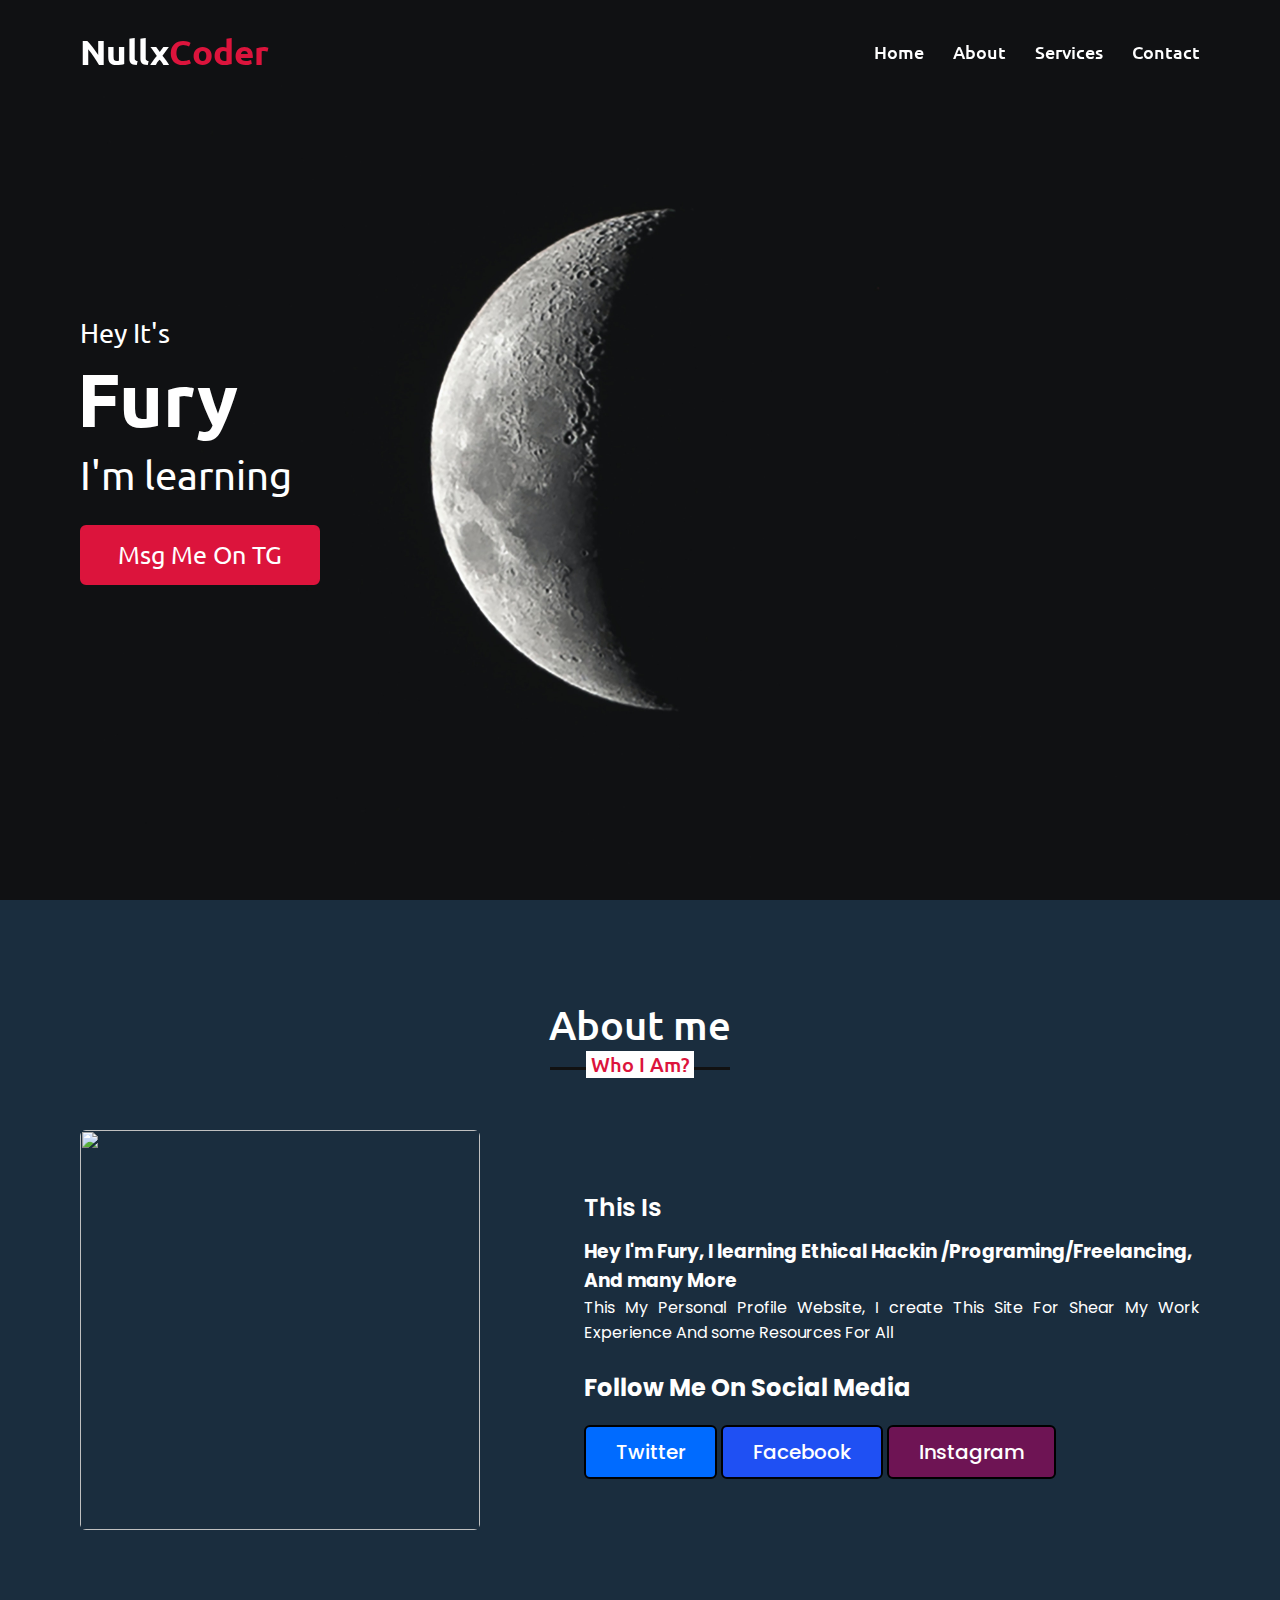
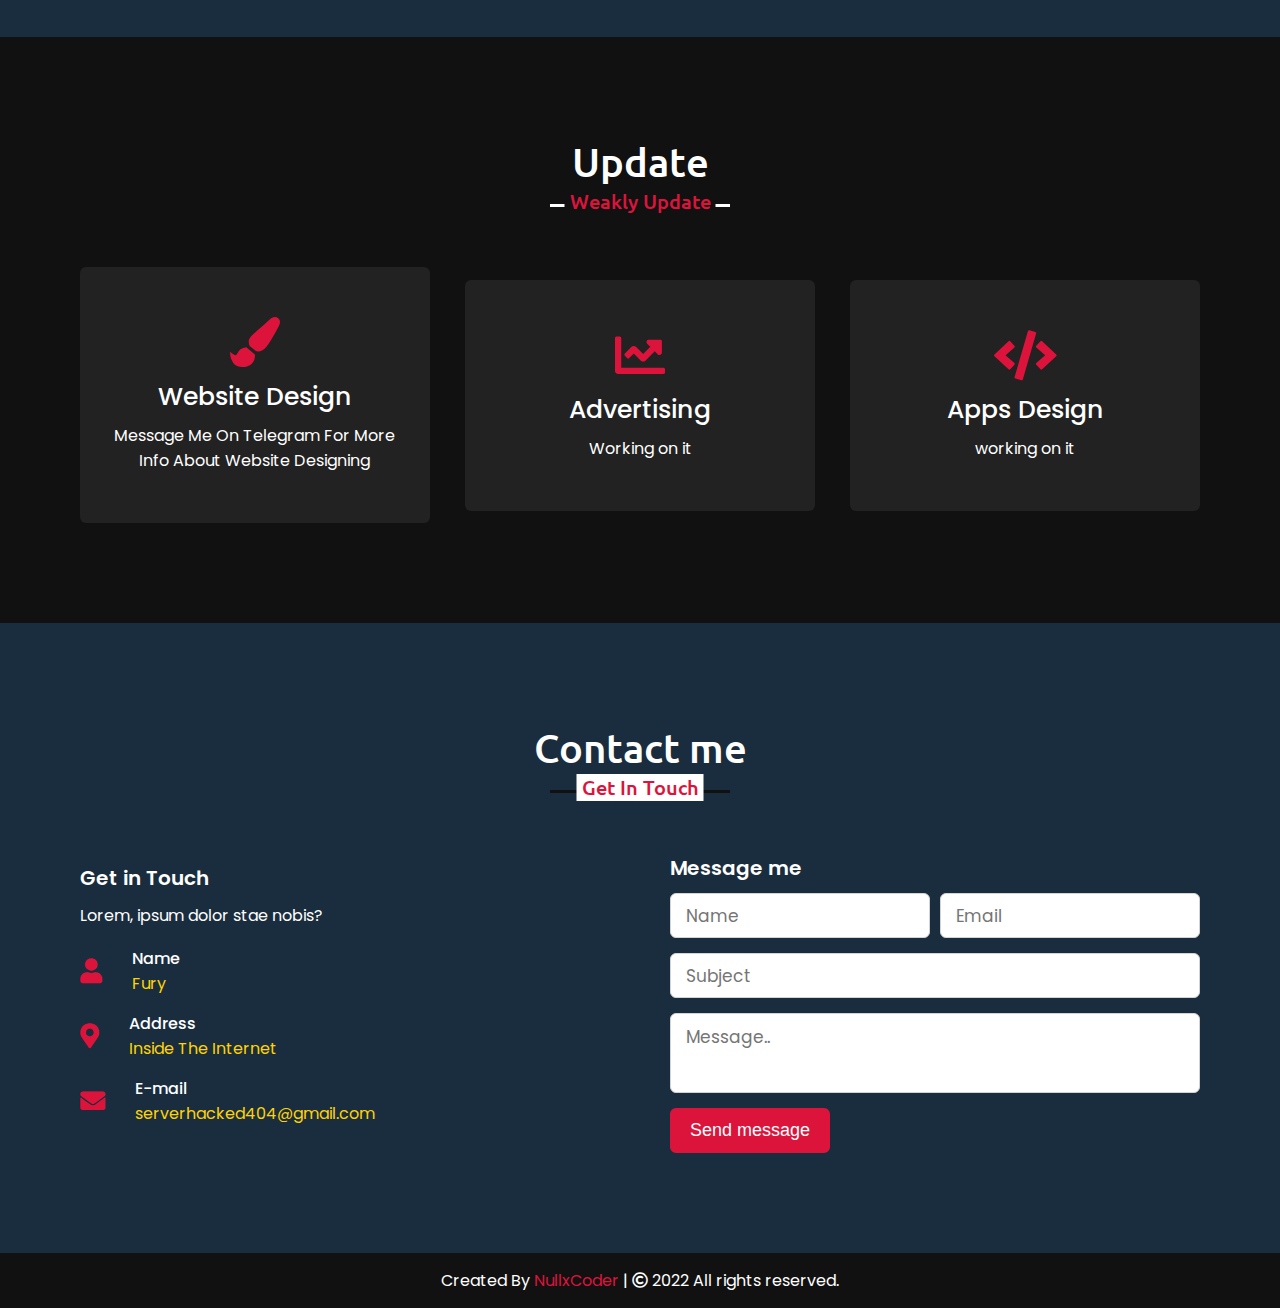
==== index.html @ dc39e5d4 "shadow" ====
<!DOCTYPE html>
<!-- Created By NullxCoder -->
<html lang="en">
<head>
    <meta charset="UTF-8">
    <meta name="viewport" content="width=device-width, initial-scale=1.0">
    <title>NullxCoder</title>
    <link rel="stylesheet" href="style.css">
    <link rel="stylesheet" href="https://cdnjs.cloudflare.com/ajax/libs/font-awesome/5.15.3/css/all.min.css"/>
    <script src="https://code.jquery.com/jquery-3.5.1.min.js"></script>
    <script src="https://cdnjs.cloudflare.com/ajax/libs/typed.js/2.0.11/typed.min.js"></script>
    <script src="https://cdnjs.cloudflare.com/ajax/libs/waypoints/4.0.1/jquery.waypoints.min.js"></script>
    <script src="https://cdnjs.cloudflare.com/ajax/libs/OwlCarousel2/2.3.4/owl.carousel.min.js"></script>
    <link rel="stylesheet" href="https://cdnjs.cloudflare.com/ajax/libs/OwlCarousel2/2.3.4/assets/owl.carousel.min.css"/>

</head>
<body>
    <div class="scroll-up-btn">
        <i class="fas fa-angle-up"></i>
    </div>
    <nav class="navbar">
        <div class="max-width">
            <div class="logo"><a href="#">Nullx<span>Coder</span></a></div>
            <ul class="menu">
                <li><a href="#home" class="menu-btn">Home</a></li>
                <li><a href="#about" class="menu-btn">About</a></li>
                <li><a href="#services" class="menu-btn">Services</a></li>
                <li><a href="#contact" class="menu-btn">Contact</a></li>
            </ul>
            <div class="menu-btn">
                <i class="fas fa-bars"></i>
            </div>
        </div>
    </nav>

    <!-- home section start -->
    <section class="home" id="home">
        <div class="max-width">
            <div class="home-content">
                <div class="text-1">Hey It's</div>
                <div class="text-2">Fury</div>
                <div class="text-3">I'm learning  <span class="typing"></span></div>
                <a href="https://t.me/ncfury">Msg Me On TG</a>
            </div>
        </div>
    </section>

    <!-- about section start -->
    <section class="about" id="about">
        <div class="max-width">
            <h2 class="title">About me</h2>
            <div class="about-content">
                <div class="column left">
                    <img src="images/profile.jpg" alt="">
                </div>
                    <div class="column right">
                        <div class="text">This Is <span class="typing-2"></span></div>
                        <h3>Hey I'm Fury, I learning Ethical Hackin /Programing/Freelancing, And many More </h3>
                        <p>This My Personal Profile Website, I create This Site For Shear My Work Experience And some Resources For All</p>
                        <br/>
                        <h2>Follow Me On Social Media </h2>
                        <a id="twt" href="#">Twitter</a>
                        <a id="fb" href="#">Facebook</a>
                        <a id="ig" href="#">Instagram</a>
                    </div>
            </div>
        </div>
    </section>

    <!-- services section start -->
    <section class="services" id="services">
        <div class="max-width">
            <h1 class="title">Update</h1>
            <div class="serv-content">	
              <div class="card">
                    <div class="box">
                        <i class="fas fa-paint-brush"></i>
                        <div class="text">Website Design</div>
                         <p>Message Me On Telegram For More Info About Website Designing</p>
                   </div>
                </div>
                <div class="card">
                    <div class="box">
                        <i class="fas fa-chart-line"></i>
                        <div class="text">Advertising</div>
                        <p>Working on it</p>
                    </div>
                </div>
                <div class="card">
                    <div class="box">
                        <i class="fas fa-code"></i>
                        <div class="text">Apps Design</div>
                        <p>working on it</p>
                    </div>
                </div>
               </div>
            </div>
        </div>
    </section>
    
    
    
    	
<link rel="import" href="Rom.html">
    

    
    <!-- Contact Section-->
 
    <section class="contact" id="contact">
        <div class="max-width">
            <h2 class="title">Contact me</h2>
            <div class="contact-content">
                <div class="column left">
                    <div class="text">Get in Touch</div>
                    <p>Lorem, ipsum dolor stae nobis?</p>
                    <div class="icons">
                        <div class="row">
                            <i class="fas fa-user"></i>
                            <div class="info">
                                <div class="head">Name</div>
                                <div class="sub-title">Fury</div>
                            </div>
                        </div>
                        <div class="row">
                            <i class="fas fa-map-marker-alt"></i>
                            <div class="info">
                                <div class="head">Address</div>
                                <div class="sub-title">Inside The Internet</div>
                            </div>
                        </div>
                        <div class="row">
                            <i class="fas fa-envelope"></i>
                            <div class="info">
                                <div class="head">E-mail </div>
                                <div class="sub-title">serverhacked404@gmail.com</div>
                            </div>
                        </div>
                    </div>
                </div>
                <div class="column right">
                    <div class="text">Message me</div>
                    <form action=" ">
                        <div class="fields">
                            <div class="field name">
                                <input type="text" placeholder="Name" required>
                            </div>
                            <div class="field email">
                                <input type="email" placeholder="Email" required>
                            </div>
                        </div>
                        <div class="field">
                            <input type="text" placeholder="Subject" required>
                        </div>
                        <div class="field textarea">
                            <textarea cols="30" rows="10" placeholder="Message.." required></textarea>
                        </div>
                        <div class="button-area">
                            <button type="submit">Send message</button>
                        </div>
                    </form>
                </div>
            </div>
        </div>
    </section>

    <!-- footer section start -->
    <footer>
        <span>Created By <a href="https://github.com/nullxcoder/">NullxCoder</a> | <span class="far fa-copyright"></span> 2022 All rights reserved.</span>
    </footer>

    <script src="script.js"></script>
</body>
</html>
---- style.css ----
/*  import google fonts */
@import url('https://fonts.googleapis.com/css2?family=Poppins:wght@400;500;600;700&family=Ubuntu:wght@400;500;700&display=swap');

*{
    margin: 0;
    padding: 0;
    box-sizing: border-box;
    text-decoration: none;
}
html{
    scroll-behavior: smooth;
}

/* custom scroll bar */
::-webkit-scrollbar {
    width: 10px;
}
::-webkit-scrollbar-track {
    background: #f1f1f1;
}
::-webkit-scrollbar-thumb {
    background: #888;
}

::-webkit-scrollbar-thumb:hover {
    background: #555;
}

/* all similar content styling codes */
section{
    padding: 100px 0;
}
.max-width{
    max-width: 1300px;
    padding: 0 80px;
    margin: auto;
}
.about, .services, .contact, footer{
    font-family: 'Poppins', sans-serif;
}
.about .about-content,
.services .serv-content,
.contact .contact-content{
    display: flex;
    flex-wrap: wrap;
    align-items: center;
    justify-content: space-between;
}
section .title{
    position: relative;
    text-align: center;
    font-size: 40px;
    font-weight: 500;
    margin-bottom: 60px;
    padding-bottom: 20px;
    font-family: 'Ubuntu', sans-serif;
}
section .title::before{
    content: "";
    position: absolute;
    bottom: 0px;
    left: 50%;
    width: 180px;
    height: 3px;
    background: #111;
    transform: translateX(-50%);
}
section .title::after{
    position: absolute;
    bottom: -8px;
    left: 50%;
    font-size: 20px;
    color: crimson;
    padding: 0 5px;
    background: #fff;
    transform: translateX(-50%);
}

/* navbar styling */
.navbar{
    position: fixed;
    width: 100%;
    z-index: 999;
    padding: 30px 0;
    font-family: 'Ubuntu', sans-serif;
    transition: all 0.3s ease;
}
.navbar.sticky{
    padding: 15px 0;
    background: crimson;
}
.navbar .max-width{
    display: flex;
    align-items: center;
    justify-content: space-between;
}
.navbar .logo a{
    color: #fff;
    font-size: 35px;
    font-weight: 600;
}
.navbar .logo a span{
    color: crimson;
    transition: all 0.3s ease;
}
.navbar.sticky .logo a span{
    color: #fff;
}
.navbar .menu li{
    list-style: none;
    display: inline-block;
}
.navbar .menu li a{
    display: block;
    color: #fff;
    font-size: 18px;
    font-weight: 500;
    margin-left: 25px;
    transition: color 0.3s ease;
}
.navbar .menu li a:hover{
    color: crimson;
}
.navbar.sticky .menu li a:hover{
    color: #fff;
}

/* menu btn styling */
.menu-btn{
    color: #fff;
    font-size: 23px;
    cursor: pointer;
    display: none;
}
.scroll-up-btn{
    position: fixed;
    height: 45px;
    width: 42px;
    background: crimson;
    right: 30px;
    bottom: 10px;
    text-align: center;
    line-height: 45px;
    color: #fff;
    z-index: 9999;
    font-size: 30px;
    border-radius: 6px;
    border-bottom-width: 2px;
    cursor: pointer;
    opacity: 0;
    pointer-events: none;
    transition: all 0.3s ease;
}
.scroll-up-btn.show{
    bottom: 30px;
    opacity: 1;
    pointer-events: auto;
}
.scroll-up-btn:hover{
    filter: brightness(90%);
}


/* home section styling */
.home{
    display: flex;
    background: url("images/banner2.jpg") no-repeat center; 
    height: 100vh;
    color: #fff;
    min-height: 500px;
    background-size: cover;
    background-attachment: fixed;
    font-family: 'Ubuntu', sans-serif;
}
.home .max-width{
  width: 100%;
  display: flex;
}
.home .max-width .row{
  margin-right: 0;
}
.home .home-content .text-1{
    font-size: 27px;
}
.home .home-content .text-2{
    font-size: 75px;
    font-weight: 600;
    margin-left: -3px;
}
.home .home-content .text-3{
    font-size: 40px;
    margin: 5px 0;
}
.home .home-content .text-3 span{
    color: crimson;
    font-weight: 500;
}
.home .home-content a{
    display: inline-block;
    background: crimson;
    color: #fff;
    font-size: 25px;
    padding: 12px 36px;
    margin-top: 20px;
    font-weight: 400;
    border-radius: 6px;
    border: 2px solid crimson;
    transition: all 0.3s ease;
}
.home .home-content a:hover{
    color: crimson;
    background: none;
}

/* about section styling */
.about{
	background-color: #1A2D3E;
	color: #fff;
	}
	
	
.about .title::after{
    content: "Who I Am?";
}
.about .about-content .left{
    width: 45%;
}
.about .about-content .left img{
    height: 400px;
    width: 400px;
    object-fit: cover;
    border-radius: 6px;
}
.about .about-content .right{
    width: 55%;
}
.about .about-content .right .text{
    font-size: 25px;
    font-weight: 600;
    margin-bottom: 10px;
}
.about .about-content .right .text span{
    color: crimson;
}
.about .about-content .right p{
    text-align: justify;
}


.about .about-content .right #twt, #fb, #ig{
    display: inline-block;
    color: #fff;
    font-size: 20px;
    font-weight: 500;
    padding: 10px 30px;
    margin-top: 20px;
    border-radius: 6px;
    border: 2px solid #000000;
    transition: all 0.3s ease;
}


.about .about-content .right #twt{
	background: #006BFF;
	
	}
.about .about-content .right #twt:hover{
    color: #8A2175;
    background: #00037A;
    
    
}

.about .about-content .right #fb{
	background: #1F50F3;
	
	}
.about .about-content .right #fb:hover{
    color: #8A2175;
    background: #00037A;
    
    
}

.about .about-content .right #ig{
	background: #6E1454;
	
	}
	
	.about .about-content .right #ig:hover{
    color: #8A2175;
    background: #00037A;
    
    
}
	

/* services section styling */
.services{
    color:#fff;
    background: #111;
}
.services .title::before{
    background: #fff;
}
.services .title::after{
    background: #111;
    content: "Weakly Update";
}
.services .serv-content .card{
    width: calc(33% - 20px);
    background: #222;
    text-align: center;
    border-radius: 6px;
    padding: 50px 25px;
    cursor: pointer;
    transition: all 0.3s ease;
}
.services .serv-content .card:hover{
    background: #05105B;
}
.services .serv-content .card .box{
    transition: all 0.3s ease;
}
.services .serv-content .card:hover .box{
    transform: scale(1.05);
}
.services .serv-content .card i{
    font-size: 50px;
    color: crimson;
    transition: color 0.3s ease;
}
.services .serv-content .card:hover i{
    color: #fff;
}
.services .serv-content .card .text{
    font-size: 25px;
    font-weight: 500;
    margin: 10px 0 7px 0;
}

/*
Resources 
*/
.res{
	
	
	
	
	
	}
.res a{
    display: inline-block;
    background: #0002FF;
    color: #fff;
    font-size: 25px;
    padding: 12px 36px;
    margin-top: 20px;
    font-weight: 400;
    border-radius: 6px;
    border: 2px solid #000000;
    transition: all 0.3s ease;
}


/* contact section styling */
.contact{
	background-color: #1A2D3E;
	color: #fff;
	}
	
.contact .title::after{
    content: "Get In Touch";
}
.contact .contact-content .column{
    width: calc(50% - 30px);
}
.contact .contact-content .text{
    font-size: 20px;
    font-weight: 600;
    margin-bottom: 10px;
}
.contact .contact-content .left p{
    text-align: justify;
}
.contact .contact-content .left .icons{
    margin: 10px 0;
}
.contact .contact-content .row{
    display: flex;
    height: 65px;
    align-items: center;
}
.contact .contact-content .row .info{
    margin-left: 30px;
}
.contact .contact-content .row i{
    font-size: 25px;
    color: crimson;
}
.contact .contact-content .info .head{
    font-weight: 500;
}
.contact .contact-content .info .sub-title{
    color: #FFD400;
}
.contact .right form .fields{
    display: flex;
}
.contact .right form .field,
.contact .right form .fields .field{
    height: 45px;
    width: 100%;
    margin-bottom: 15px;
}
.contact .right form .textarea{
    height: 80px;
    width: 100%;
}
.contact .right form .name{
    margin-right: 10px;
}
.contact .right form .field input,
.contact .right form .textarea textarea{
    height: 100%;
    width: 100%;
    border: 1px solid lightgrey;
    border-radius: 6px;
    outline: none;
    padding: 0 15px;
    font-size: 17px;
    font-family: 'Poppins', sans-serif;
    transition: all 0.3s ease;
}
.contact .right form .field input:focus,
.contact .right form .textarea textarea:focus{
    border-color: #b3b3b3;
}
.contact .right form .textarea textarea{
  padding-top: 10px;
  resize: none;
}
.contact .right form .button-area{
  display: flex;
  align-items: center;
}
.right form .button-area button{
  color: #fff;
  display: block;
  width: 160px!important;
  height: 45px;
  outline: none;
  font-size: 18px;
  font-weight: 500;
  border-radius: 6px;
  cursor: pointer;
  flex-wrap: nowrap;
  background: crimson;
  border: 2px solid crimson;
  transition: all 0.3s ease;
}
.right form .button-area button:hover{
  color: crimson;
  background: none;
}
/* footer section styling */
footer{
    background: #111;
    padding: 15px 23px;
    color: #fff;
    text-align: center;
}
footer span a{
    color: crimson;
    text-decoration: none;
}
footer span a:hover{
    text-decoration: underline;
}


/* responsive media query start */
@media (max-width: 1104px) {
    .about .about-content .left img{
        height: 350px;
        width: 350px;
    }
}

@media (max-width: 991px) {
    .max-width{
        padding: 0 50px;
    }
}
@media (max-width: 947px){
    .menu-btn{
        display: block;
        z-index: 999;
    }
    .menu-btn i.active:before{
        content: "\f00d";
    }
    .navbar .menu{
        position: fixed;
        height: 100vh;
        width: 100%;
        left: -100%;
        top: 0;
        background: #111;
        text-align: center;
        padding-top: 80px;
        transition: all 0.3s ease;
    }
    .navbar .menu.active{
        left: 0;
    }
    .navbar .menu li{
        display: block;
    }
    .navbar .menu li a{
        display: inline-block;
        margin: 20px 0;
        font-size: 25px;
    }
    .home .home-content .text-2{
        font-size: 70px;
    }
    .home .home-content .text-3{
        font-size: 35px;
    }
    .home .home-content a{
        font-size: 23px;
        padding: 10px 30px;
    }
    .max-width{
        max-width: 930px;
    }
    .about .about-content .column{
        width: 100%;
    }
    .about .about-content .left{
        display: flex;
        justify-content: center;
        margin: 0 auto 60px;
    }
    .about .about-content .right{
        flex: 100%;
    }
    .services .serv-content .card{
        width: calc(50% - 10px);
        margin-bottom: 20px;
    }
    .contact .contact-content .column{
        width: 100%;
        margin-bottom: 35px;
    }
}

@media (max-width: 690px) {
    .max-width{
        padding: 0 23px;
    }
    .home .home-content .text-2{
        font-size: 60px;
    }
    .home .home-content .text-3{
        font-size: 32px;
    }
    .home .home-content a{
        font-size: 20px;
    }
    .services .serv-content .card{
        width: 100%;
    }
}

@media (max-width: 500px) {
    .home .home-content .text-2{
        font-size: 50px;
    }
    .home .home-content .text-3{
        font-size: 27px;
    }
    .about .about-content .right .text{
        font-size: 19px;
    }
    .contact .right form .fields{
        flex-direction: column;
    }
    .contact .right form .name,
    .contact .right form .email{
        margin: 0;
    }
    .right form .error-box{
       width: 150px;
    }
    .scroll-up-btn{
        right: 15px;
        bottom: 15px;
        height: 38px;
        width: 35px;
        font-size: 23px;
        line-height: 38px;
    }
}
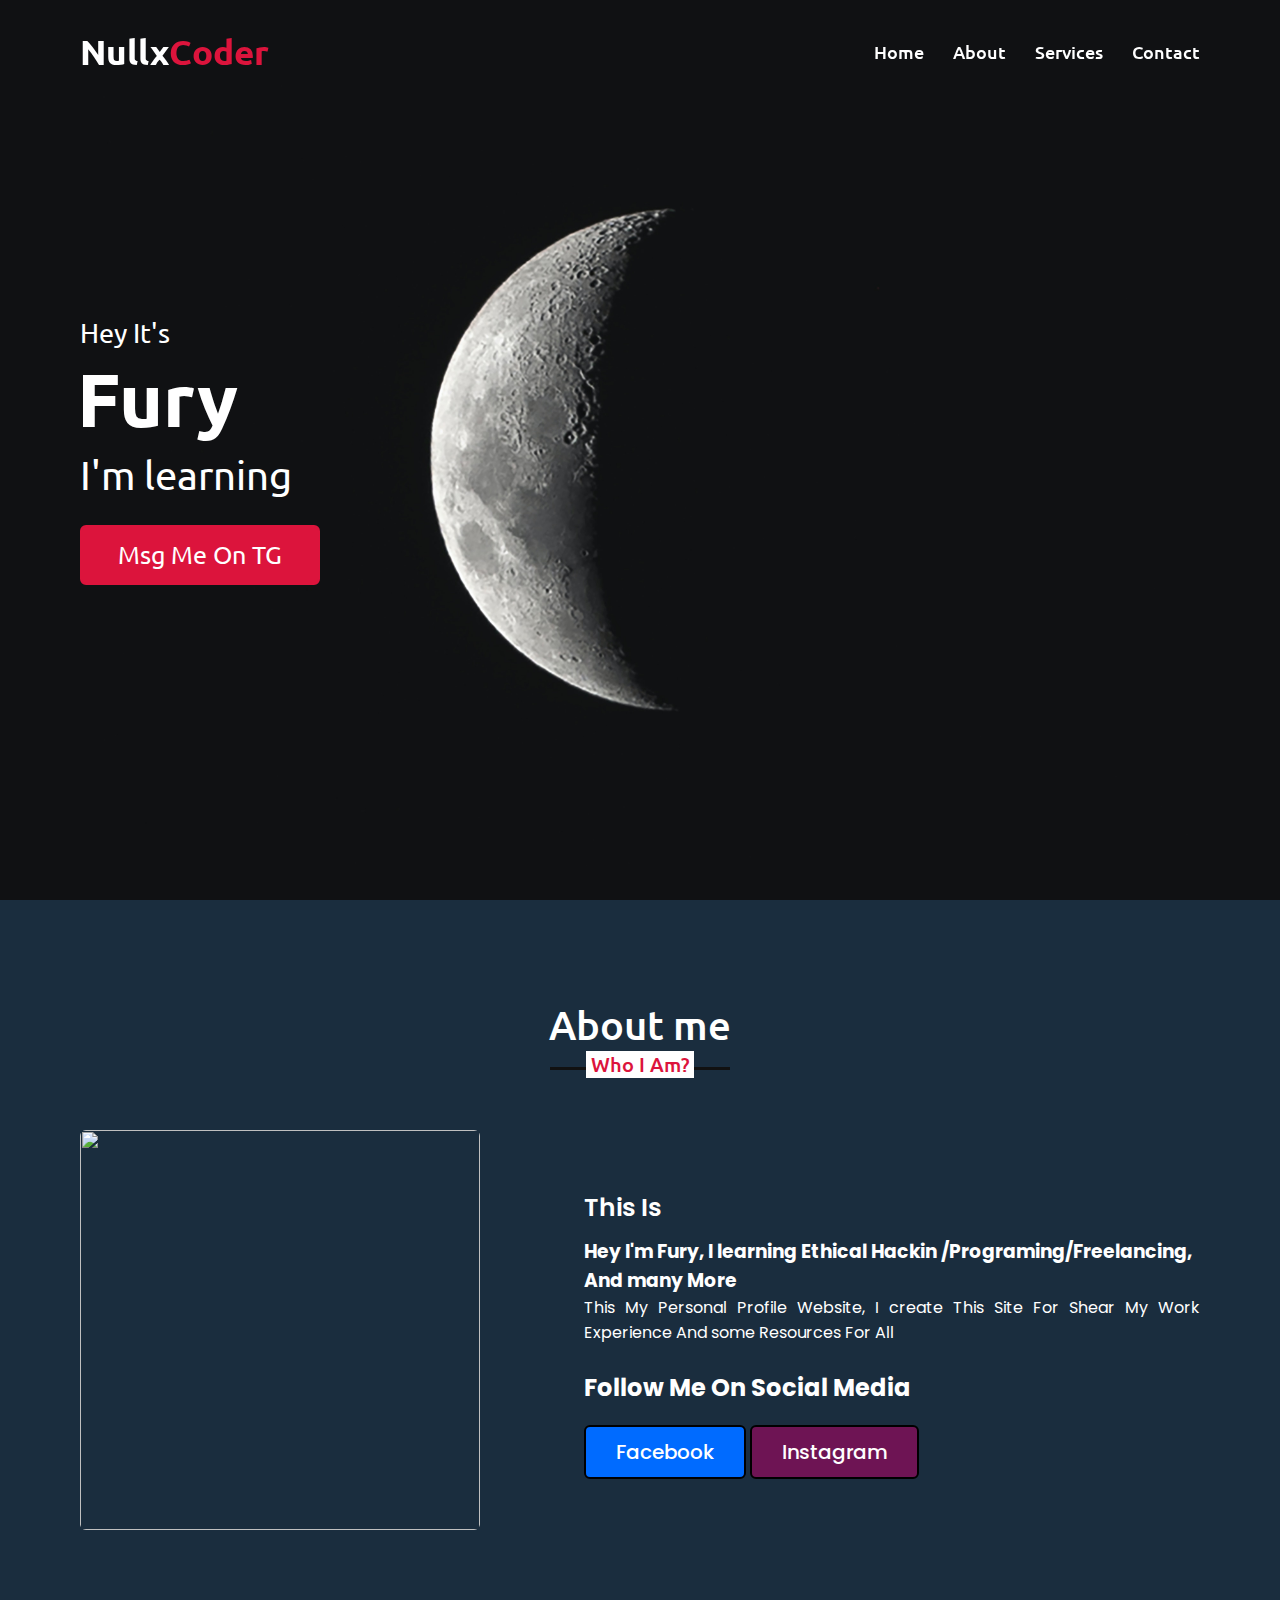
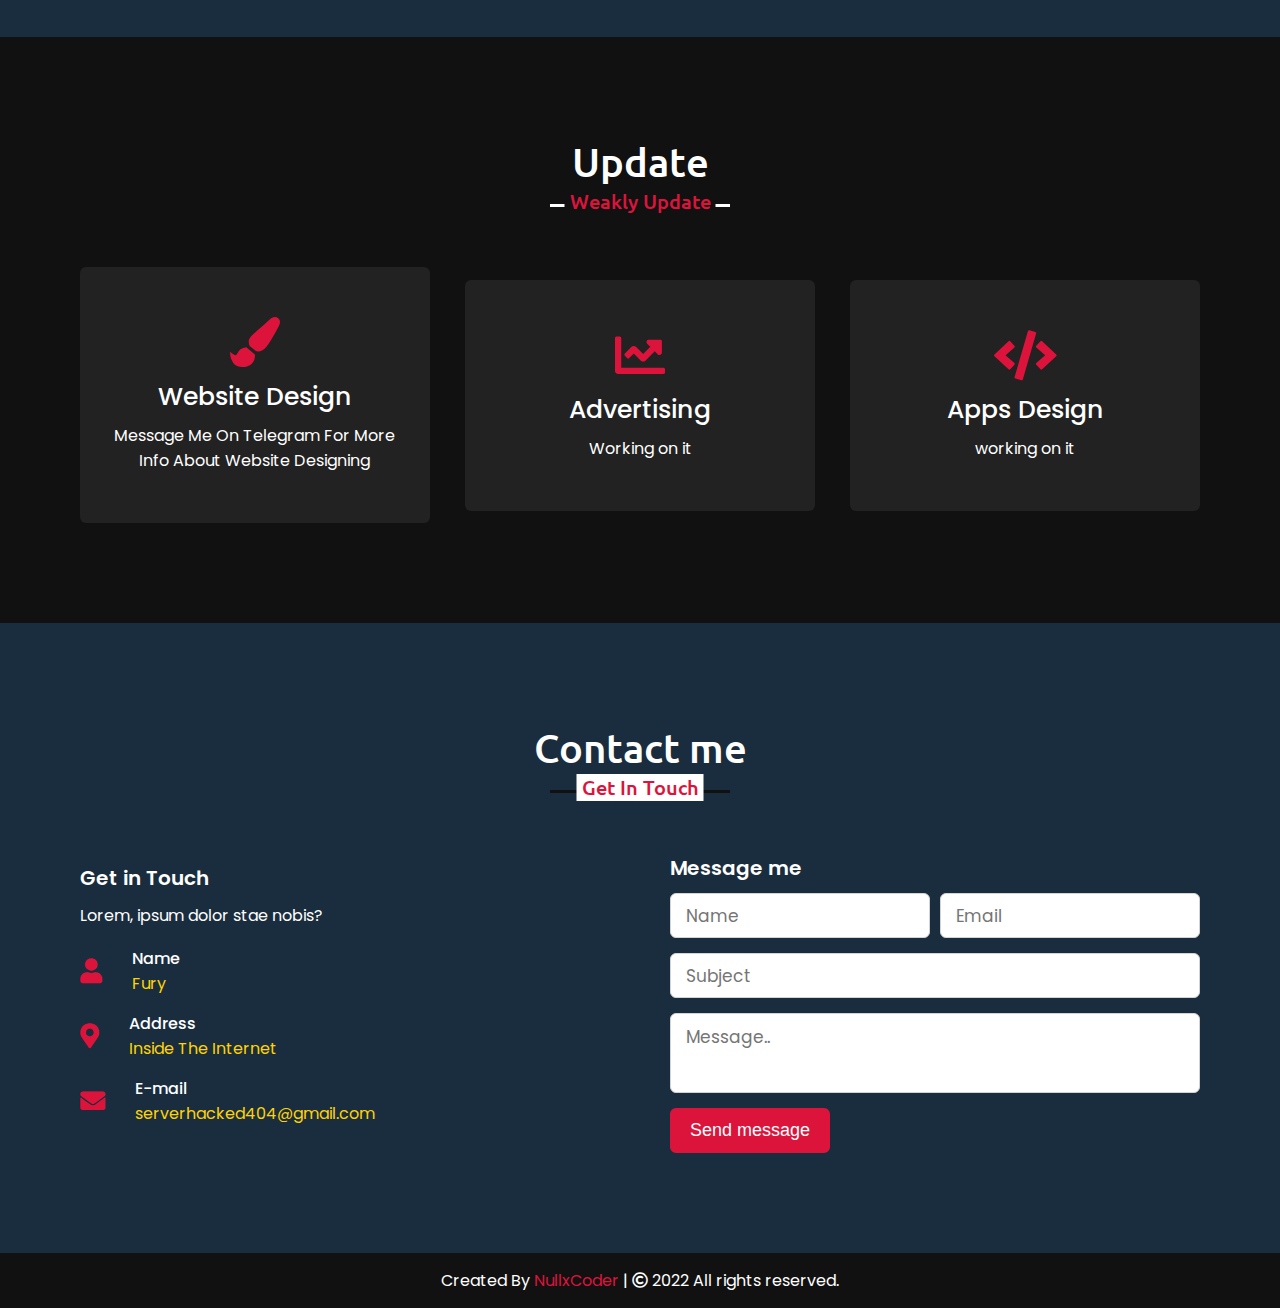
==== commit 5db6e483: "Update index.html" ====
--- a/index.html
+++ b/index.html
@@ -59,8 +59,8 @@
                         <p>This My Personal Profile Website, I create This Site For Shear My Work Experience And some Resources For All</p>
                         <br/>
                         <h2>Follow Me On Social Media </h2>
-                        <a id="twt" href="#">Twitter</a>
-                        <a id="fb" href="#">Facebook</a>
+                        <a id="twt" href="https://mobile.twitter.com/nullxcoder7>Twitter</a>"
+                        <a id="fb" href="https://www.facebook.com/virusalert.fb">Facebook</a>
                         <a id="ig" href="#">Instagram</a>
                     </div>
             </div>
@@ -101,7 +101,7 @@
     
     
     	
-<link rel="import" href="Rom.html">
+
     
 
     
@@ -171,4 +171,4 @@
 
     <script src="script.js"></script>
 </body>
-</html>+</html>
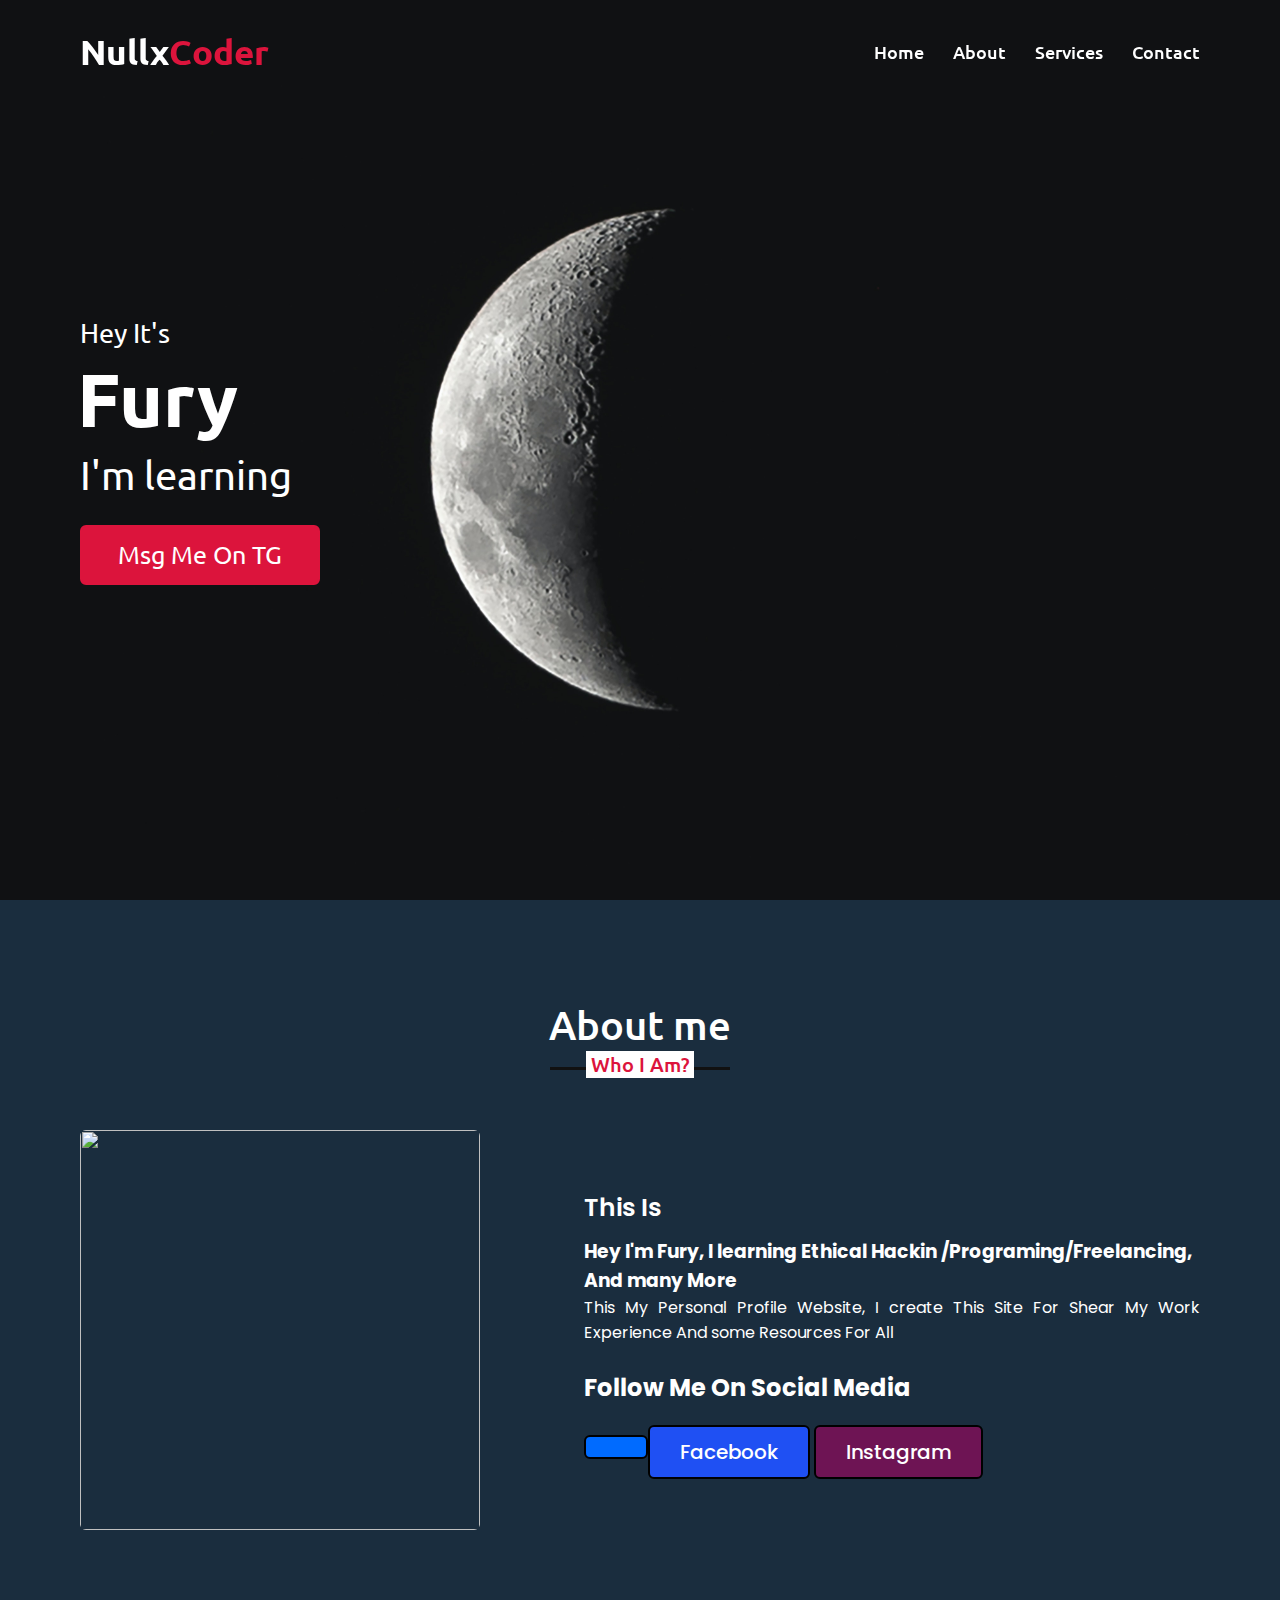
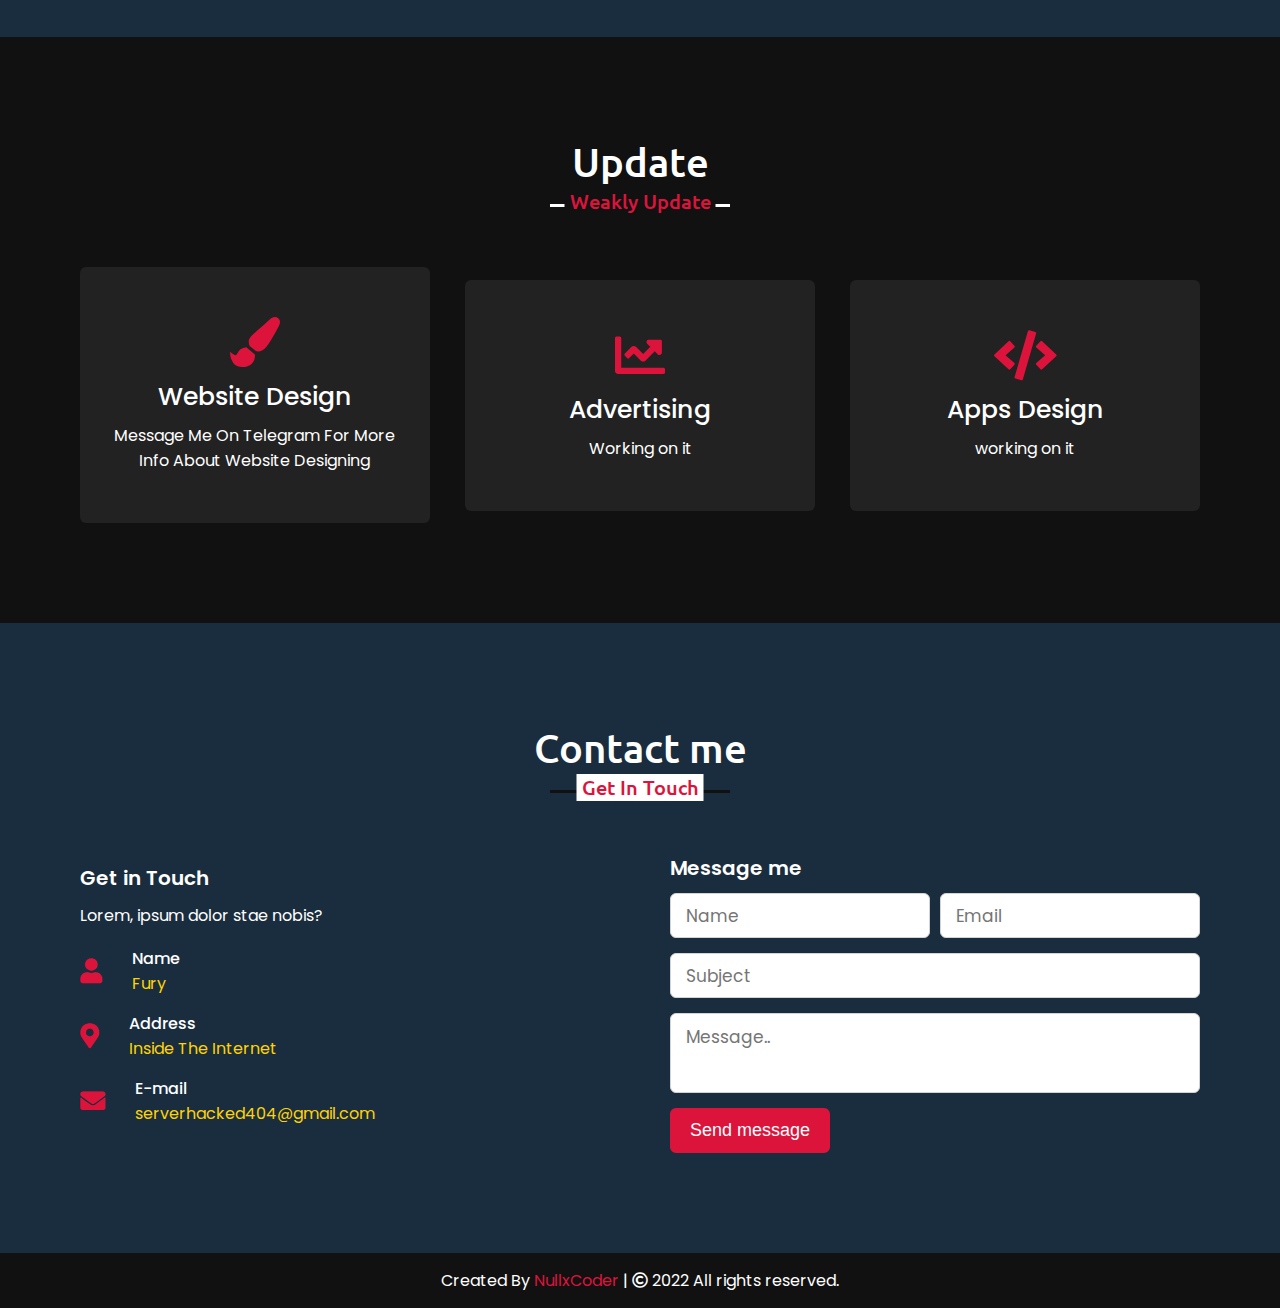
==== commit 89d25847: "Update index.html" ====
--- a/index.html
+++ b/index.html
@@ -59,7 +59,7 @@
                         <p>This My Personal Profile Website, I create This Site For Shear My Work Experience And some Resources For All</p>
                         <br/>
                         <h2>Follow Me On Social Media </h2>
-                        <a id="twt" href="https://mobile.twitter.com/nullxcoder7>Twitter</a>"
+                        <a id="twt" href="https://mobile.twitter.com/nullxcoder7>"Twitter</a>
                         <a id="fb" href="https://www.facebook.com/virusalert.fb">Facebook</a>
                         <a id="ig" href="#">Instagram</a>
                     </div>
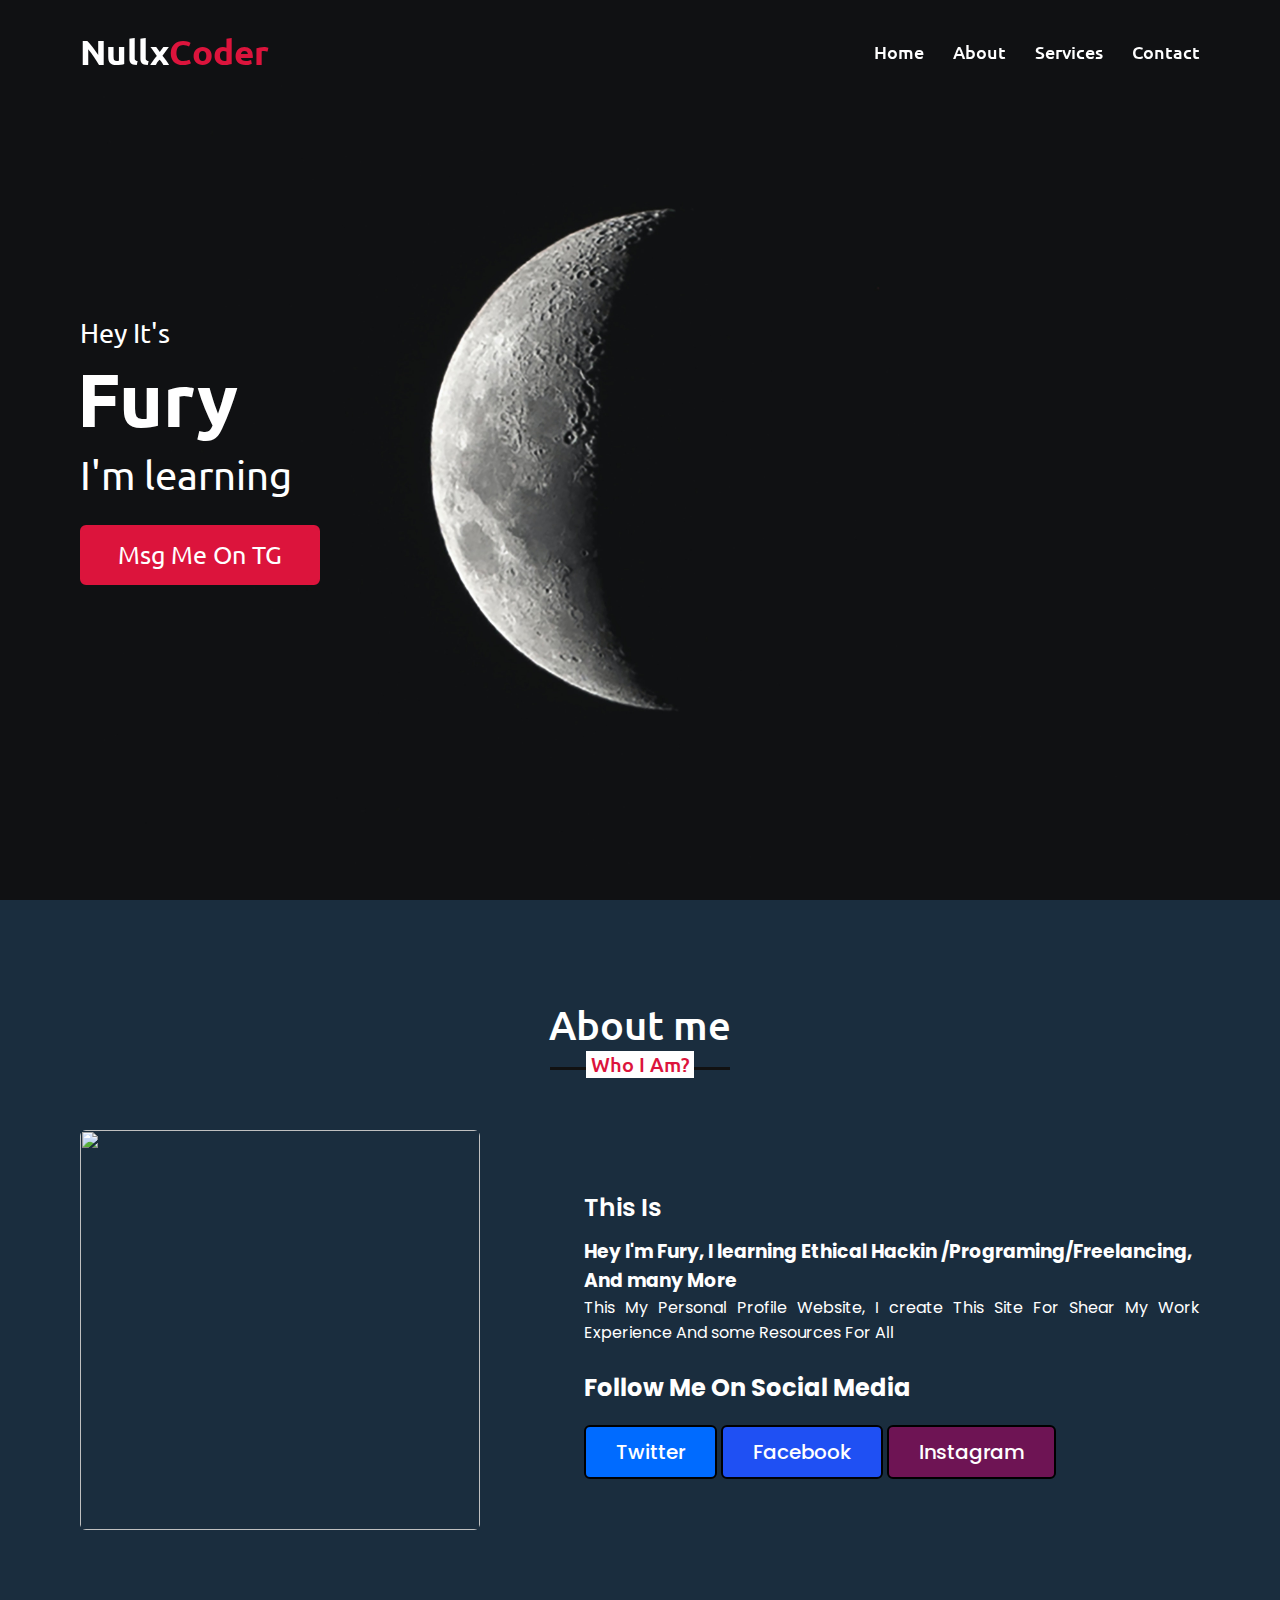
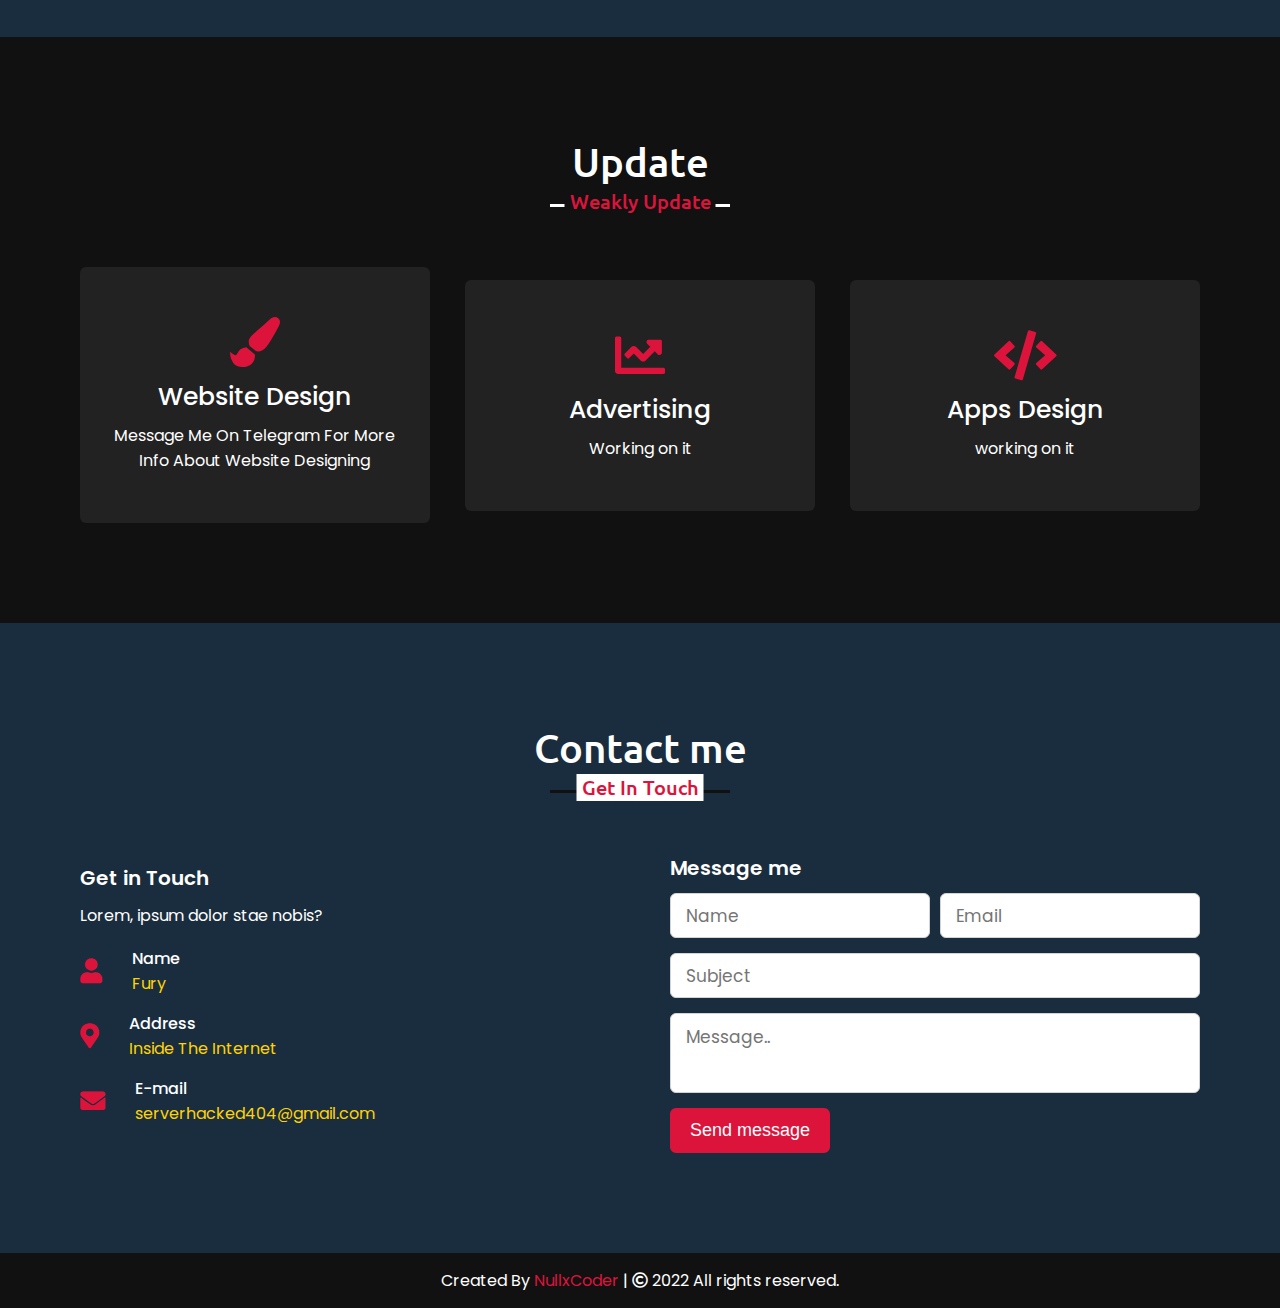
==== commit 9d5454e3: "Update index.html" ====
--- a/index.html
+++ b/index.html
@@ -59,7 +59,7 @@
                         <p>This My Personal Profile Website, I create This Site For Shear My Work Experience And some Resources For All</p>
                         <br/>
                         <h2>Follow Me On Social Media </h2>
-                        <a id="twt" href="https://mobile.twitter.com/nullxcoder7>"Twitter</a>
+                        <a id="twt" href="https://mobile.twitter.com/nullxcoder7">Twitter</a>
                         <a id="fb" href="https://www.facebook.com/virusalert.fb">Facebook</a>
                         <a id="ig" href="#">Instagram</a>
                     </div>
